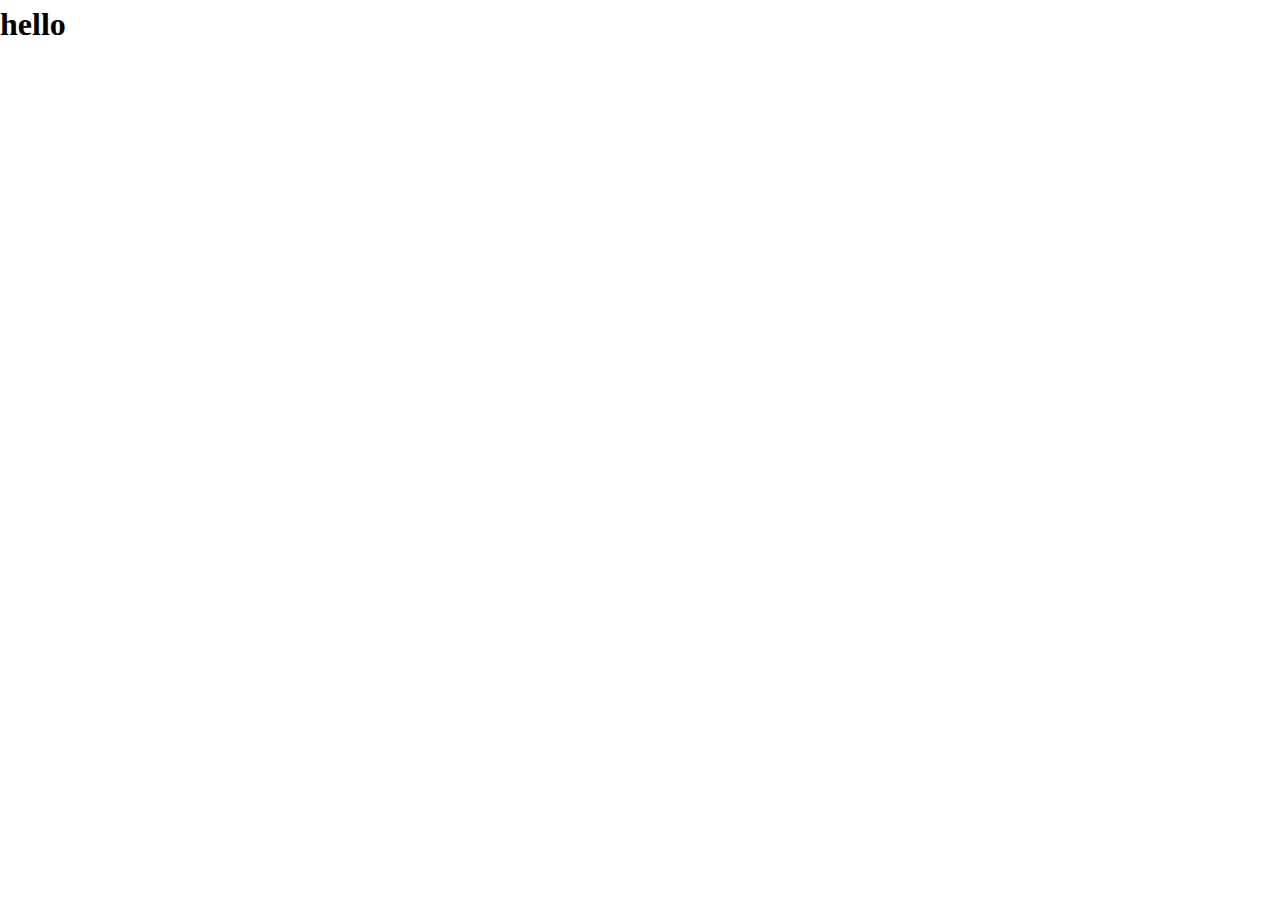
==== index.html @ 60448178 "Set up initial files" ====
<!DOCTYPE html>
<html>
  <head>
    <title>Memory Game</title>
    <meta charset="utf-8" />
    <meta http-equiv="Content-type" content="text/html; charset=utf-8" />
    <meta name="viewport" content="width=device-width, initial-scale=1" />
    <link href="./reset.css" rel="stylesheet" />
    <link href="./style.css" rel="stylesheet" />
    <script src="./script.js" defer></script>
  </head>

  <body>
    <h1>hello</h1>
  </body>
</html>
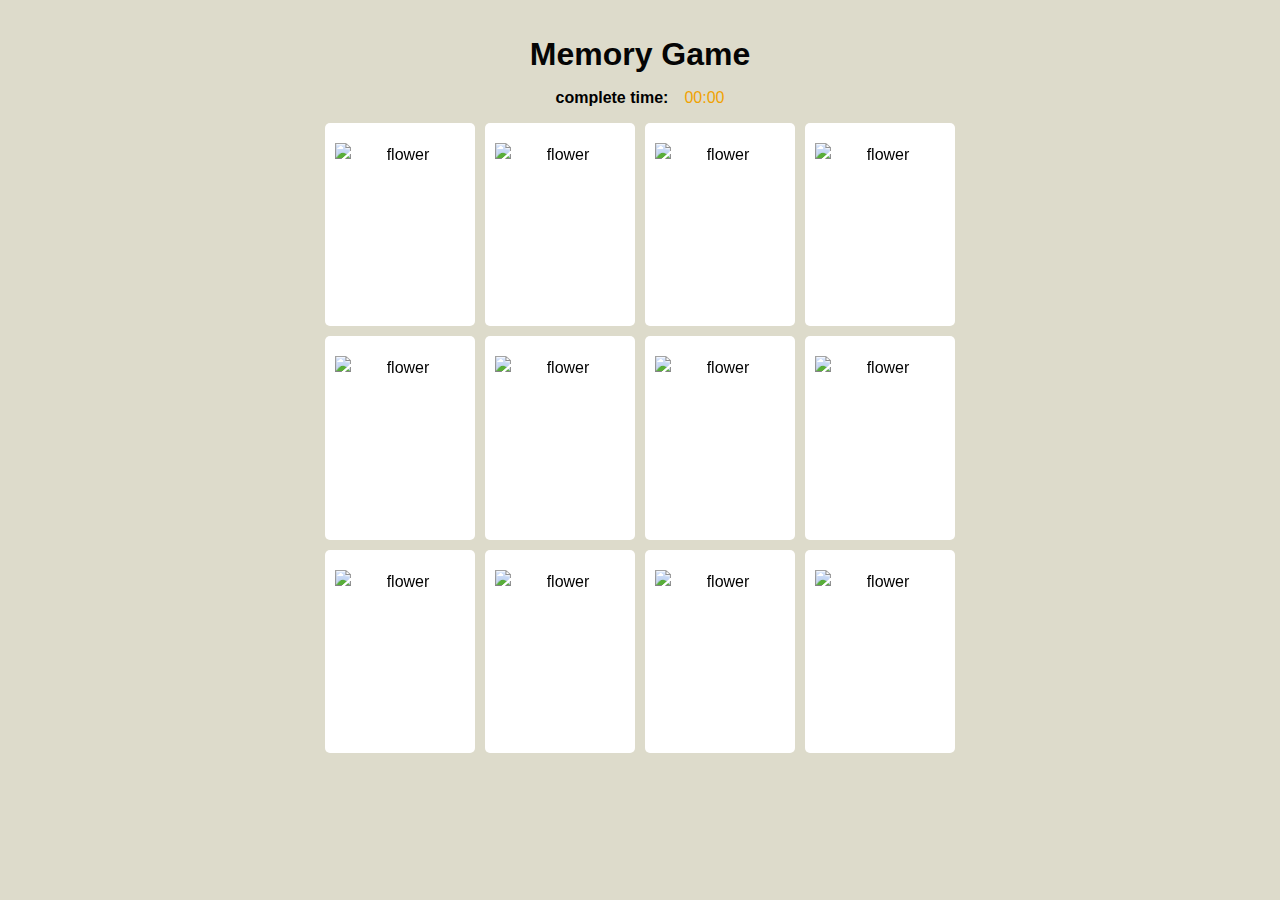
==== commit a79b7909: "Convert css to scss" ====
--- a/index.html
+++ b/index.html
@@ -5,12 +5,67 @@
     <meta charset="utf-8" />
     <meta http-equiv="Content-type" content="text/html; charset=utf-8" />
     <meta name="viewport" content="width=device-width, initial-scale=1" />
-    <link href="./reset.css" rel="stylesheet" />
-    <link href="./style.css" rel="stylesheet" />
+    <link href="css/style.css" rel="stylesheet" />
     <script src="./script.js" defer></script>
   </head>
 
   <body>
-    <h1>hello</h1>
+    <h1>Memory Game</h1>
+    <div class="counter">
+      <p>complete time:</p>
+      <label id="minutes">00</label><span>:</span><label id="seconds">00</label>
+    </div>
+    <div class="memory-game">
+      <div class="memory-card" data-framework="bear">
+        <img class="front-face" src="/image/bear.png" alt="bear" />
+        <img class="back-face" src="/image/flower.png" alt="flower" />
+      </div>
+      <div class="memory-card" data-framework="bear">
+        <img class="front-face" src="/image/bear.png" alt="bear" />
+        <img class="back-face" src="/image/flower.png" alt="flower" />
+      </div>
+      <div class="memory-card" data-framework="bird">
+        <img class="front-face" src="/image/bird.png" alt="bird" />
+        <img class="back-face" src="/image/flower.png" alt="flower" />
+      </div>
+      <div class="memory-card" data-framework="bird">
+        <img class="front-face" src="/image/bird.png" alt="bird" />
+        <img class="back-face" src="/image/flower.png" alt="flower" />
+      </div>
+      <div class="memory-card" data-framework="cat">
+        <img class="front-face" src="/image/cat.png" alt="cat" />
+        <img class="back-face" src="/image/flower.png" alt="flower" />
+      </div>
+      <div class="memory-card" data-framework="cat">
+        <img class="front-face" src="/image/cat.png" alt="cat" />
+        <img class="back-face" src="/image/flower.png" alt="flower" />
+      </div>
+      <div class="memory-card" data-framework="chicken">
+        <img class="front-face" src="/image/chicken.png" alt="chicken" />
+        <img class="back-face" src="/image/flower.png" alt="flower" />
+      </div>
+      <div class="memory-card" data-framework="chicken">
+        <img class="front-face" src="/image/chicken.png" alt="chicken" />
+        <img class="back-face" src="/image/flower.png" alt="flower" />
+      </div>
+      <div class="memory-card" data-framework="fox">
+        <img class="front-face" src="/image/fox.png" alt="fox" />
+        <img class="back-face" src="/image/flower.png" alt="flower" />
+      </div>
+      <div class="memory-card" data-framework="fox">
+        <img class="front-face" src="/image/fox.png" alt="fox" />
+        <img class="back-face" src="/image/flower.png" alt="flower" />
+      </div>
+      <div class="memory-card" data-framework="horse">
+        <img class="front-face" src="/image/horse.png" alt="horse" />
+        <img class="back-face" src="/image/flower.png" alt="flower" />
+      </div>
+      <div class="memory-card" data-framework="horse">
+        <img class="front-face" src="/image/horse.png" alt="horse" />
+        <img class="back-face" src="/image/flower.png" alt="flower" />
+      </div>
+
+      <div class="popup"></div>
+    </div>
   </body>
 </html>
--- a/css/style.css
+++ b/css/style.css
@@ -0,0 +1,178 @@
+*,
+*:before,
+*:after {
+  -webkit-box-sizing: border-box;
+          box-sizing: border-box;
+}
+
+body,
+h1,
+h2,
+h3,
+h4,
+h5,
+h6,
+p {
+  margin: 0;
+  padding: 0;
+}
+
+a {
+  text-decoration: none;
+  color: inherit;
+}
+
+body {
+  min-height: 100vh;
+  line-height: 1.5;
+}
+
+ul[class],
+ol[class] {
+  list-style: none;
+  padding: 0;
+}
+
+img {
+  max-width: 100%;
+  height: auto;
+  display: block;
+}
+
+input,
+button,
+textarea,
+select {
+  font: inherit;
+}
+
+@media (prefers-reduced-motion: reduce) {
+  * {
+    -webkit-animation-duration: 0.01ms !important;
+            animation-duration: 0.01ms !important;
+    -webkit-animation-iteration-count: 1 !important;
+            animation-iteration-count: 1 !important;
+    -webkit-transition-duration: 0.01ms !important;
+            transition-duration: 0.01ms !important;
+  }
+}
+
+body {
+  height: 100vh;
+  display: -webkit-box;
+  display: -ms-flexbox;
+  display: flex;
+  -webkit-box-orient: vertical;
+  -webkit-box-direction: normal;
+      -ms-flex-direction: column;
+          flex-direction: column;
+  text-align: center;
+  background-color: #dddbcb;
+  padding: 30px 0px;
+  font-family: "Lucida Sans", "Lucida Sans Regular", "Lucida Grande", "Lucida Sans Unicode", Geneva, Verdana, sans-serif;
+}
+
+h1 {
+  color: #050505;
+  margin-bottom: 0.5rem;
+}
+
+.counter {
+  display: -webkit-box;
+  display: -ms-flexbox;
+  display: flex;
+  -webkit-box-pack: center;
+      -ms-flex-pack: center;
+          justify-content: center;
+  margin-bottom: 0.5rem;
+}
+
+.counter p {
+  font-weight: 600;
+  margin-right: 1rem;
+}
+
+label,
+.counter span {
+  color: #f0a202;
+}
+
+.memory-game {
+  width: 640px;
+  height: 640px;
+  display: -webkit-box;
+  display: -ms-flexbox;
+  display: flex;
+  margin: 0 auto;
+  -ms-flex-wrap: wrap;
+      flex-wrap: wrap;
+  -webkit-perspective: 1000px;
+          perspective: 1000px;
+  position: relative;
+}
+
+.memory-card {
+  width: calc(25% - 10px);
+  height: calc(33.333% - 10px);
+  position: relative;
+  margin: 5px;
+  -webkit-transform: scale(1);
+          transform: scale(1);
+  -webkit-transform-style: preserve-3d;
+          transform-style: preserve-3d;
+  -webkit-transition: -webkit-transform 0.5s;
+  transition: -webkit-transform 0.5s;
+  transition: transform 0.5s;
+  transition: transform 0.5s, -webkit-transform 0.5s;
+}
+
+.memory-card:active {
+  -webkit-transform: scale(0.97);
+          transform: scale(0.97);
+  -webkit-transition: -webkit-transform 0.2s;
+  transition: -webkit-transform 0.2s;
+  transition: transform 0.2s;
+  transition: transform 0.2s, -webkit-transform 0.2s;
+}
+
+.front-face,
+.back-face {
+  width: 100%;
+  height: 100%;
+  padding: 20px 10px;
+  border-radius: 5px;
+  background-color: #ffffff;
+  position: absolute;
+  -webkit-backface-visibility: hidden;
+          backface-visibility: hidden;
+}
+
+.front-face {
+  -webkit-transform: rotateY(180deg);
+          transform: rotateY(180deg);
+}
+
+.memory-card.flip {
+  -webkit-transform: rotateY(180deg);
+          transform: rotateY(180deg);
+}
+
+.popup {
+  display: none;
+  width: 350px;
+  height: 250px;
+  padding: 50px;
+  font-size: 1.5rem;
+  background-color: #f0a202;
+  border-radius: 10px;
+  color: white;
+  position: absolute;
+  top: 50%;
+  left: 50%;
+  -webkit-transform: translate(-50%, -50%);
+          transform: translate(-50%, -50%);
+}
+
+.display {
+  display: block;
+}
